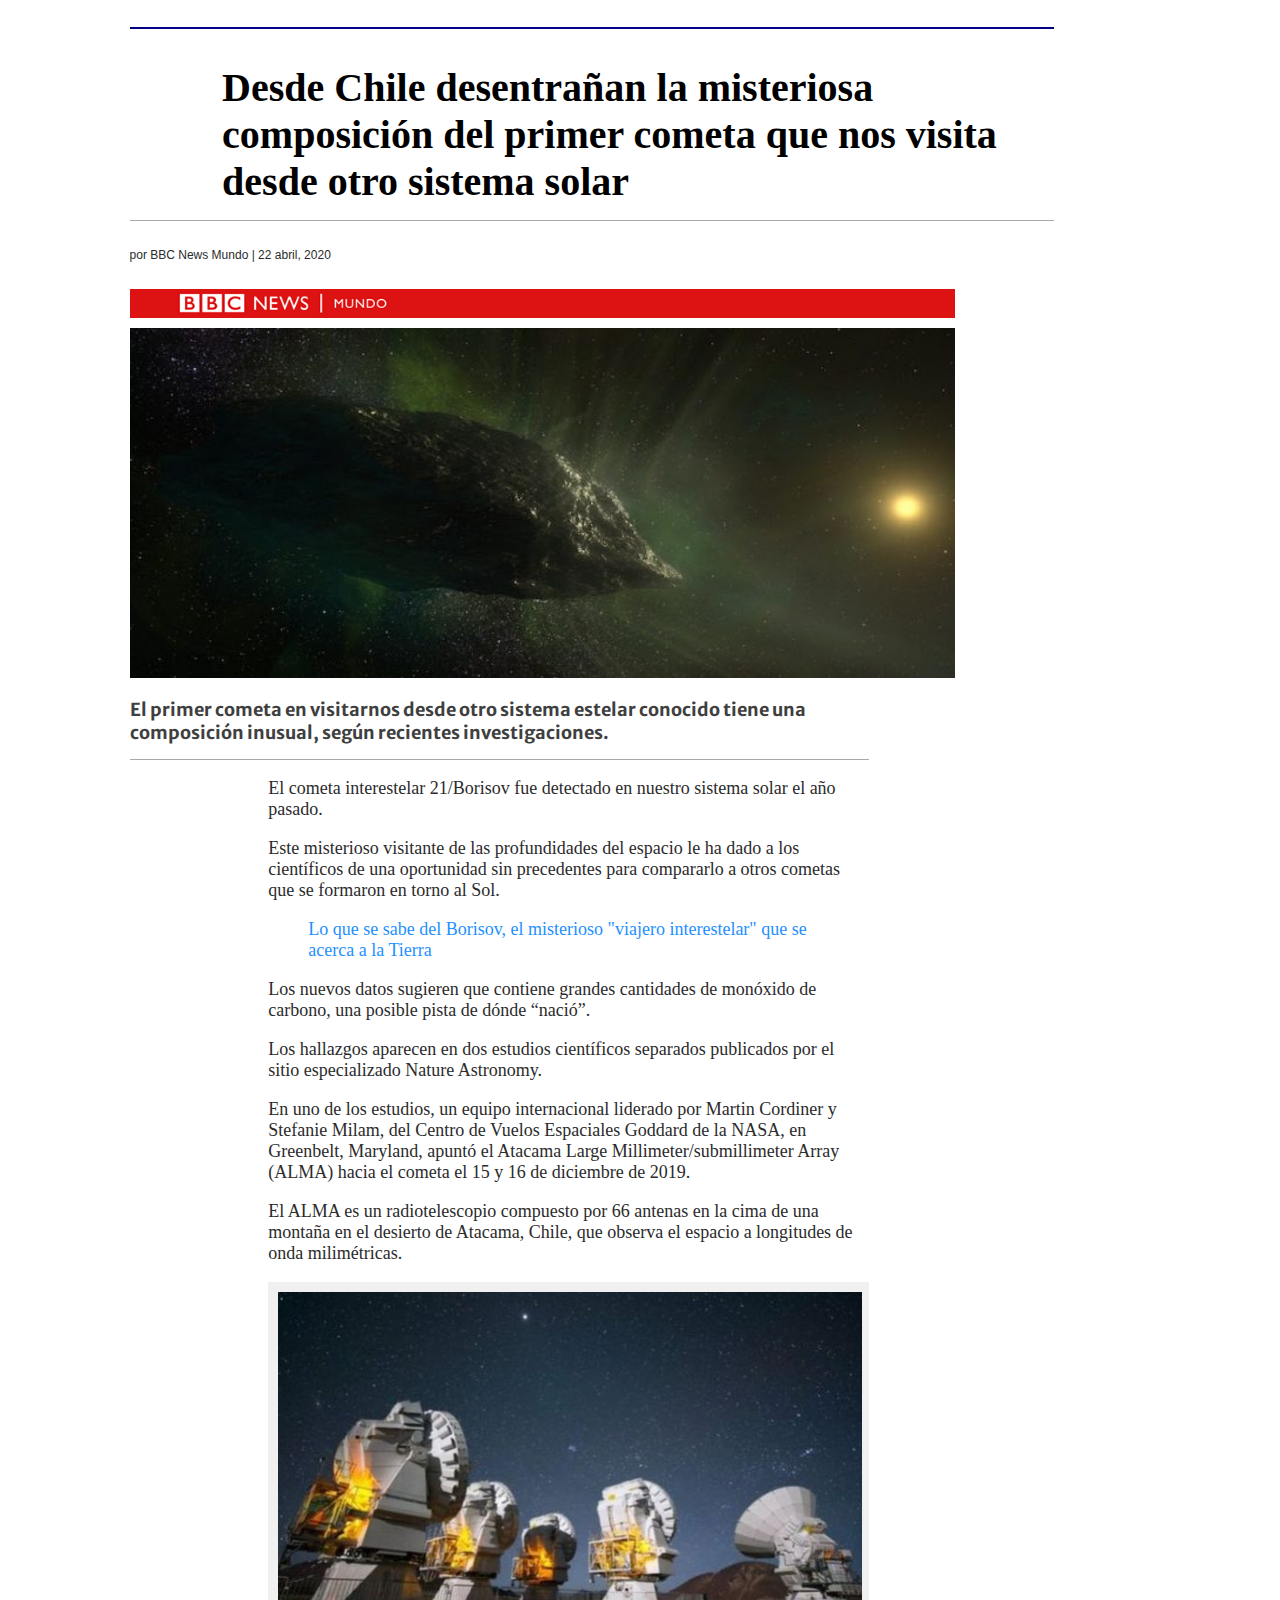
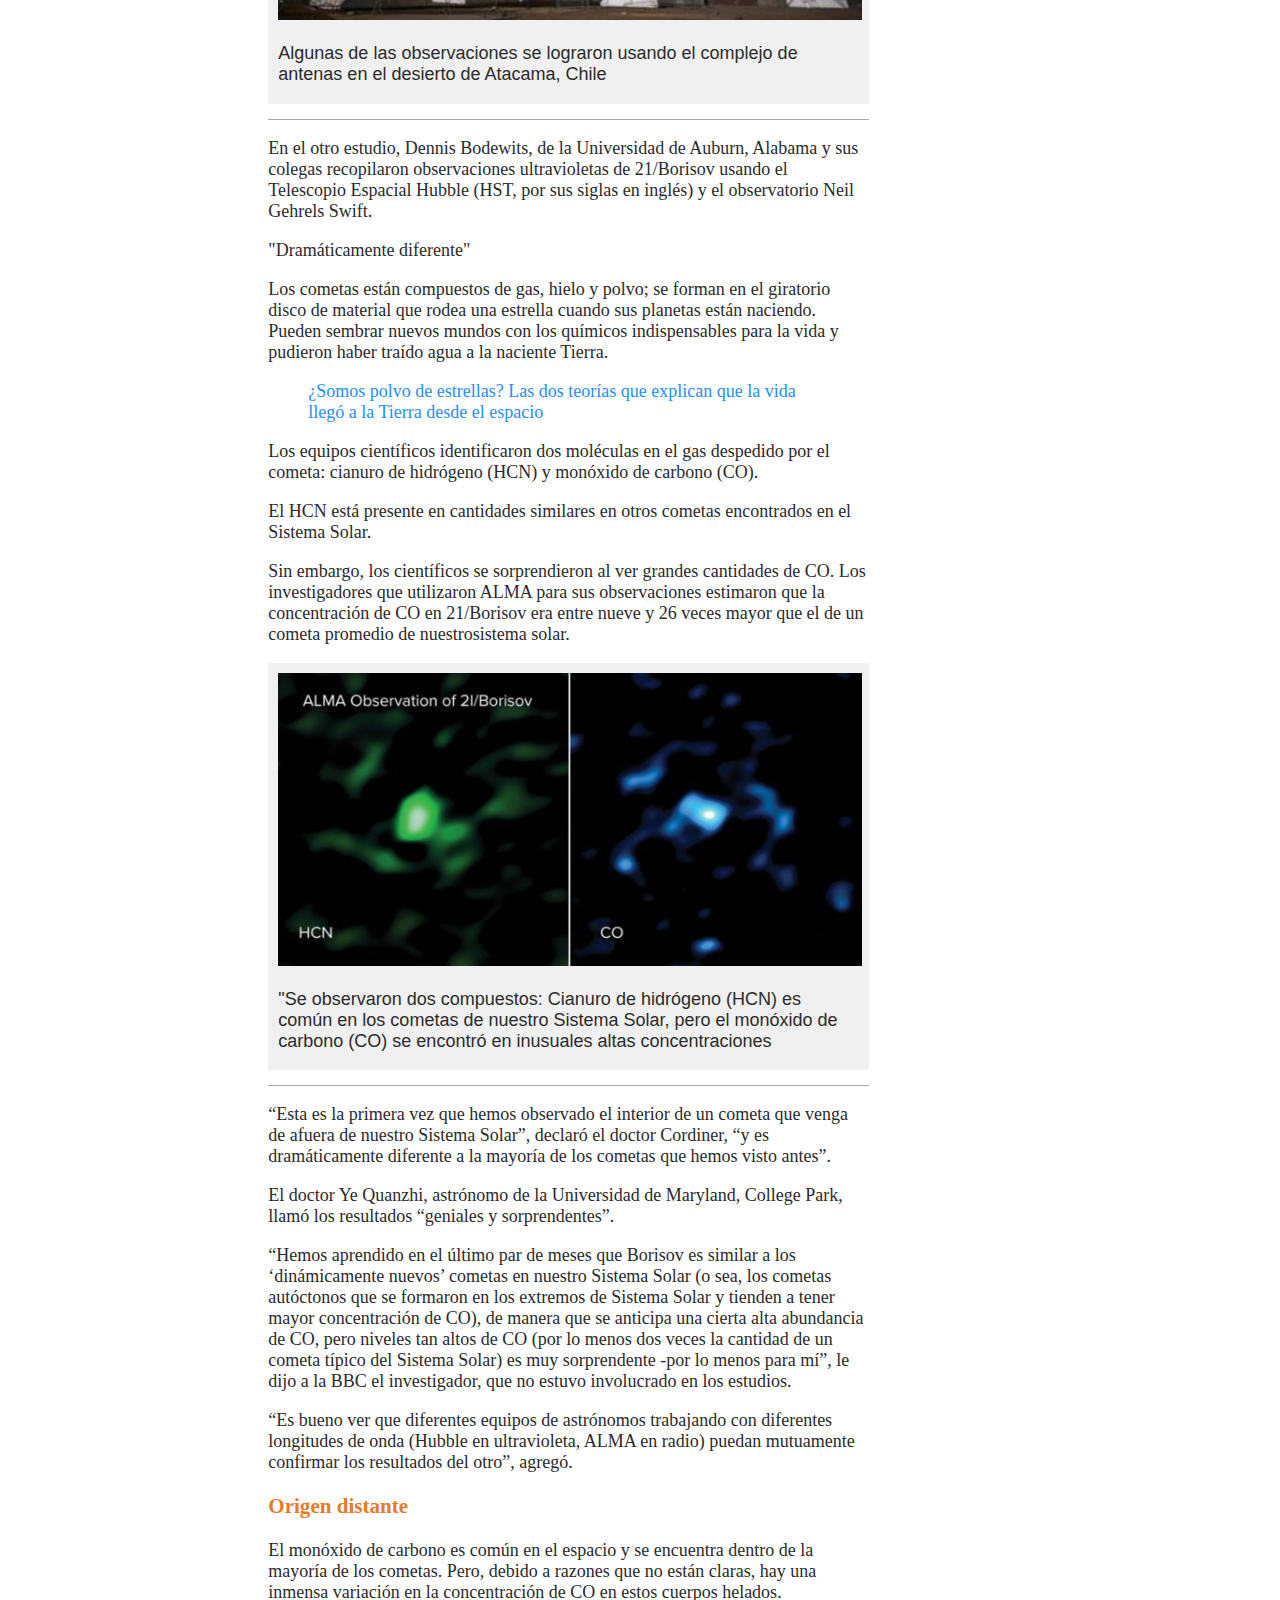
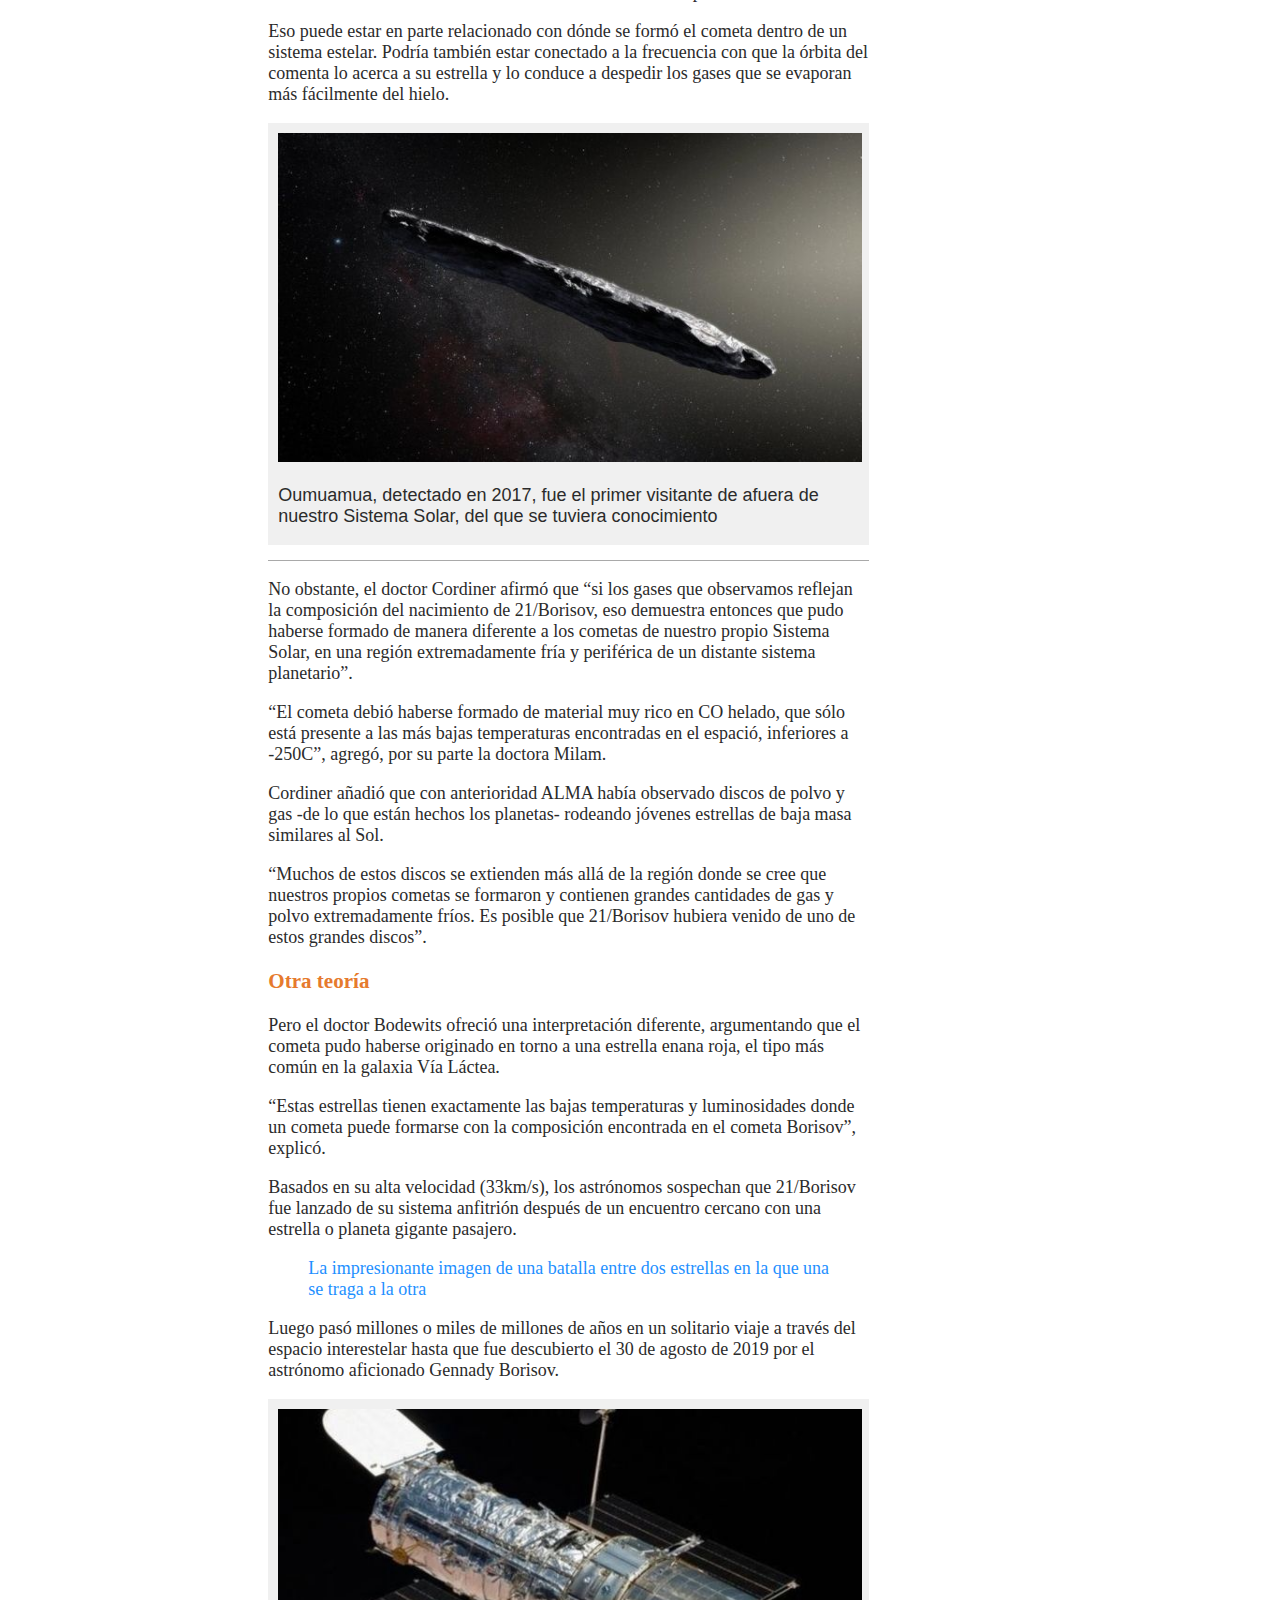
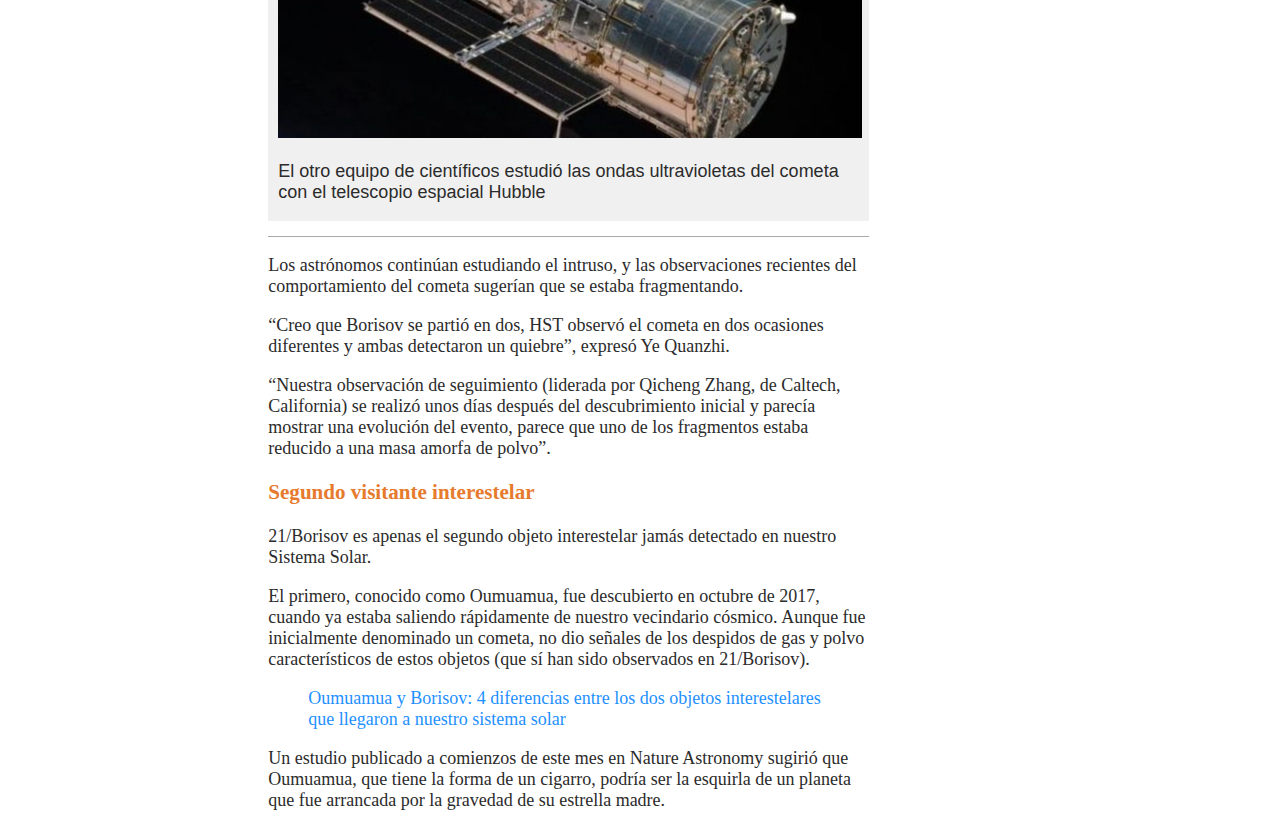
==== noticia/index.html @ 8f8dec6b "Initial commit" ====
<!DOCTYPE html>
<html lang="en">

<head>
    <title>
        Desde Chile desentrañan la misteriosa composición del primer cometa que nos visita desde otro sistema solar
    </title>
    <link rel="stylesheet" href="assets\css\estilo.css">
</head>

<body>

    <h1>
        Desde Chile desentrañan la misteriosa composición del primer cometa que nos visita desde otro sistema solar
    </h1>

    <header>
        <p id="fecha">por BBC News Mundo | 22 abril, 2020</p>
        <img src="assets\img\barra.roja.png" width="825" class="espacioBarra">
        <img src="assets\img\img1.jpg" alt="Cometa en el espacio" height="350" width="825">
        <h2>El primer cometa en visitarnos desde otro sistema estelar conocido tiene una composición inusual, según
            recientes investigaciones.</h2>
    </header>

    <nav>

    </nav>

    <main>
        <div>
            <p>El cometa interestelar 21/Borisov fue detectado en nuestro sistema solar el año pasado.</p>
            <p>Este misterioso visitante de las profundidades del espacio le ha dado a los científicos de una
                oportunidad
                sin
                precedentes para compararlo a otros cometas que se formaron en torno al Sol.</p>
            <blockquote>
                Lo que se sabe del Borisov, el misterioso "viajero interestelar" que se acerca a la Tierra
            </blockquote>

            <p>Los nuevos datos sugieren que contiene grandes cantidades de monóxido de carbono, una posible pista
                de
                dónde
                “nació”.</p>
            <p>Los hallazgos aparecen en dos estudios científicos separados publicados por el sitio especializado
                Nature
                Astronomy.</p>
            <p>En uno de los estudios, un equipo internacional liderado por Martin Cordiner y Stefanie Milam, del
                Centro
                de
                Vuelos Espaciales Goddard de la NASA, en Greenbelt, Maryland, apuntó el Atacama Large
                Millimeter/submillimeter
                Array (ALMA) hacia el cometa el 15 y 16 de diciembre de 2019.</p>
            <p>El ALMA es un radiotelescopio compuesto por 66 antenas en la cima de una montaña en el desierto de
                Atacama,
                Chile, que observa el espacio a longitudes de onda milimétricas.</p>
        </div>

        <div class="imagenes">
            <img src="assets\img\img2.jpg" class="tamañoImagenes">
            <p> Algunas de las observaciones se lograron usando el complejo de antenas en el desierto de Atacama,
                Chile
            </p>
        </div>

        <div class="rayita">
            <p>En el otro estudio, Dennis Bodewits, de la Universidad de Auburn, Alabama y sus colegas recopilaron
                observaciones ultravioletas de 21/Borisov usando el Telescopio Espacial Hubble (HST, por sus siglas
                en
                inglés) y el observatorio Neil Gehrels Swift.</p>
            <p>"Dramáticamente diferente"</p>
            <p>Los cometas están compuestos de gas, hielo y polvo; se forman en el giratorio disco de material que
                rodea
                una
                estrella cuando sus planetas están naciendo. Pueden sembrar nuevos mundos con los químicos
                indispensables
                para la vida y pudieron haber traído agua a la naciente Tierra.</p>
            <blockquote>¿Somos polvo de estrellas? Las dos teorías que explican que la vida llegó a la Tierra desde
                el
                espacio</blockquote>
            <p>Los equipos científicos identificaron dos moléculas en el gas despedido por el cometa: cianuro de
                hidrógeno
                (HCN) y monóxido de carbono (CO).</p>
            <p>El HCN está presente en cantidades similares en otros cometas encontrados en el Sistema Solar.</p>
            <p>Sin embargo, los científicos se sorprendieron al ver grandes cantidades de CO. Los investigadores que
                utilizaron ALMA para sus observaciones estimaron que la concentración de CO en 21/Borisov era entre
                nueve y
                26 veces mayor que el de un cometa promedio de nuestrosistema solar.</p>
        </div>
        <div class="imagenes">
            <img src="assets\img\img3.jpg" class="tamañoImagenes">
            <p>"Se observaron dos compuestos: Cianuro de hidrógeno (HCN) es común en los cometas de nuestro Sistema
                Solar,
                pero el monóxido de carbono (CO) se encontró en inusuales altas concentraciones</p>
        </div>

        <div class="rayita">
            <p>“Esta es la primera vez que hemos observado el interior de un cometa que venga de afuera de nuestro
                Sistema
                Solar”, declaró el doctor Cordiner, “y es dramáticamente diferente a la mayoría de los cometas que
                hemos
                visto antes”.</p>
            <p>El doctor Ye Quanzhi, astrónomo de la Universidad de Maryland, College Park, llamó los resultados
                “geniales y
                sorprendentes”.</p>
            <p>“Hemos aprendido en el último par de meses que Borisov es similar a los ‘dinámicamente nuevos’
                cometas en
                nuestro Sistema Solar (o sea, los cometas autóctonos que se formaron en los extremos de Sistema
                Solar y
                tienden a tener mayor concentración de CO), de manera que se anticipa una cierta alta abundancia de
                CO,
                pero
                niveles tan altos de CO (por lo menos dos veces la cantidad de un cometa típico del Sistema Solar)
                es
                muy
                sorprendente -por lo menos para mí”, le dijo a la BBC el investigador, que no estuvo involucrado en
                los
                estudios.</p>
            <p>“Es bueno ver que diferentes equipos de astrónomos trabajando con diferentes longitudes de onda
                (Hubble
                en
                ultravioleta, ALMA en radio) puedan mutuamente confirmar los resultados del otro”, agregó.</p>
        </div>

        <h3>Origen distante</h3>

        <div>
            <p>El monóxido de carbono es común en el espacio y se encuentra dentro de la mayoría de los cometas.
                Pero,
                debido a razones que no están claras, hay una inmensa variación en la concentración de CO en estos
                cuerpos
                helados.</p>
            <p>Eso puede estar en parte relacionado con dónde se formó el cometa dentro de un sistema estelar.
                Podría
                también estar conectado a la frecuencia con que la órbita del comenta lo acerca a su estrella y lo
                conduce a
                despedir los gases que se evaporan más fácilmente del hielo.</p>
        </div>

        <div class="imagenes">
            <img src="assets\img\img4.jpg" class="tamañoImagenes">
            <p>Oumuamua, detectado en 2017, fue el primer visitante de afuera de nuestro Sistema Solar, del que se
                tuviera
                conocimiento</p>
        </div>

        <div class="rayita">
            <p>No obstante, el doctor Cordiner afirmó que “si los gases que observamos reflejan la composición del
                nacimiento de 21/Borisov, eso demuestra entonces que pudo haberse formado de manera diferente a los
                cometas
                de nuestro propio Sistema Solar, en una región extremadamente fría y periférica de un distante
                sistema
                planetario”.</p>
            <p>“El cometa debió haberse formado de material muy rico en CO helado, que sólo está presente a las más
                bajas
                temperaturas encontradas en el espació, inferiores a -250C”, agregó, por su parte la doctora Milam.
            </p>
            <p>Cordiner añadió que con anterioridad ALMA había observado discos de polvo y gas -de lo que están
                hechos
                los
                planetas- rodeando jóvenes estrellas de baja masa similares al Sol.</p>
            <p>“Muchos de estos discos se extienden más allá de la región donde se cree que nuestros propios cometas
                se
                formaron y contienen grandes cantidades de gas y polvo extremadamente fríos. Es posible que
                21/Borisov
                hubiera venido de uno de estos grandes discos”.</p>
        </div>

        <h3>Otra teoría</h3>

        <div>
            <p>Pero el doctor Bodewits ofreció una interpretación diferente, argumentando que el cometa pudo haberse
                originado en torno a una estrella enana roja, el tipo más común en la galaxia Vía Láctea.</p>
            <p>“Estas estrellas tienen exactamente las bajas temperaturas y luminosidades donde un cometa puede
                formarse
                con
                la composición encontrada en el cometa Borisov”, explicó.</p>
            <p>Basados en su alta velocidad (33km/s), los astrónomos sospechan que 21/Borisov fue lanzado de su
                sistema
                anfitrión después de un encuentro cercano con una estrella o planeta gigante pasajero.</p>
            <blockquote>La impresionante imagen de una batalla entre dos estrellas en la que una se traga a la otra
            </blockquote>
            <p>Luego pasó millones o miles de millones de años en un solitario viaje a través del espacio
                interestelar
                hasta
                que fue descubierto el 30 de agosto de 2019 por el astrónomo aficionado Gennady Borisov.</p>
        </div>

        <div class="imagenes">
            <img src="assets\img\img5.jpg" class="tamañoImagenes">
            <p>El otro equipo de científicos estudió las ondas ultravioletas del cometa con el telescopio espacial
                Hubble
            </p>
        </div>

        <div class="rayita">
            <p>Los astrónomos continúan estudiando el intruso, y las observaciones recientes del comportamiento del
                cometa
                sugerían que se estaba fragmentando.</p>
            <p>“Creo que Borisov se partió en dos, HST observó el cometa en dos ocasiones diferentes y ambas
                detectaron
                un
                quiebre”, expresó Ye Quanzhi.</p>
            <p>“Nuestra observación de seguimiento (liderada por Qicheng Zhang, de Caltech, California) se realizó
                unos
                días
                después del descubrimiento inicial y parecía mostrar una evolución del evento, parece que uno de los
                fragmentos estaba reducido a una masa amorfa de polvo”.</p>
        </div>

        <h3>Segundo visitante interestelar</h3>

        <div>
            <p>21/Borisov es apenas el segundo objeto interestelar jamás detectado en nuestro Sistema Solar.</p>
            <p>El primero, conocido como Oumuamua, fue descubierto en octubre de 2017, cuando ya estaba saliendo
                rápidamente
                de nuestro vecindario cósmico. Aunque fue inicialmente denominado un cometa, no dio señales de los
                despidos
                de gas y polvo característicos de estos objetos (que sí han sido observados en 21/Borisov).</p>
            <blockquote>Oumuamua y Borisov: 4 diferencias entre los dos objetos interestelares que llegaron a
                nuestro
                sistema solar</blockquote>
            <p>Un estudio publicado a comienzos de este mes en Nature Astronomy sugirió que Oumuamua, que tiene la
                forma
                de
                un cigarro, podría ser la esquirla de un planeta que fue arrancada por la gravedad de su estrella
                madre.
            </p>
        </div>

    </main>


</body>

</html>
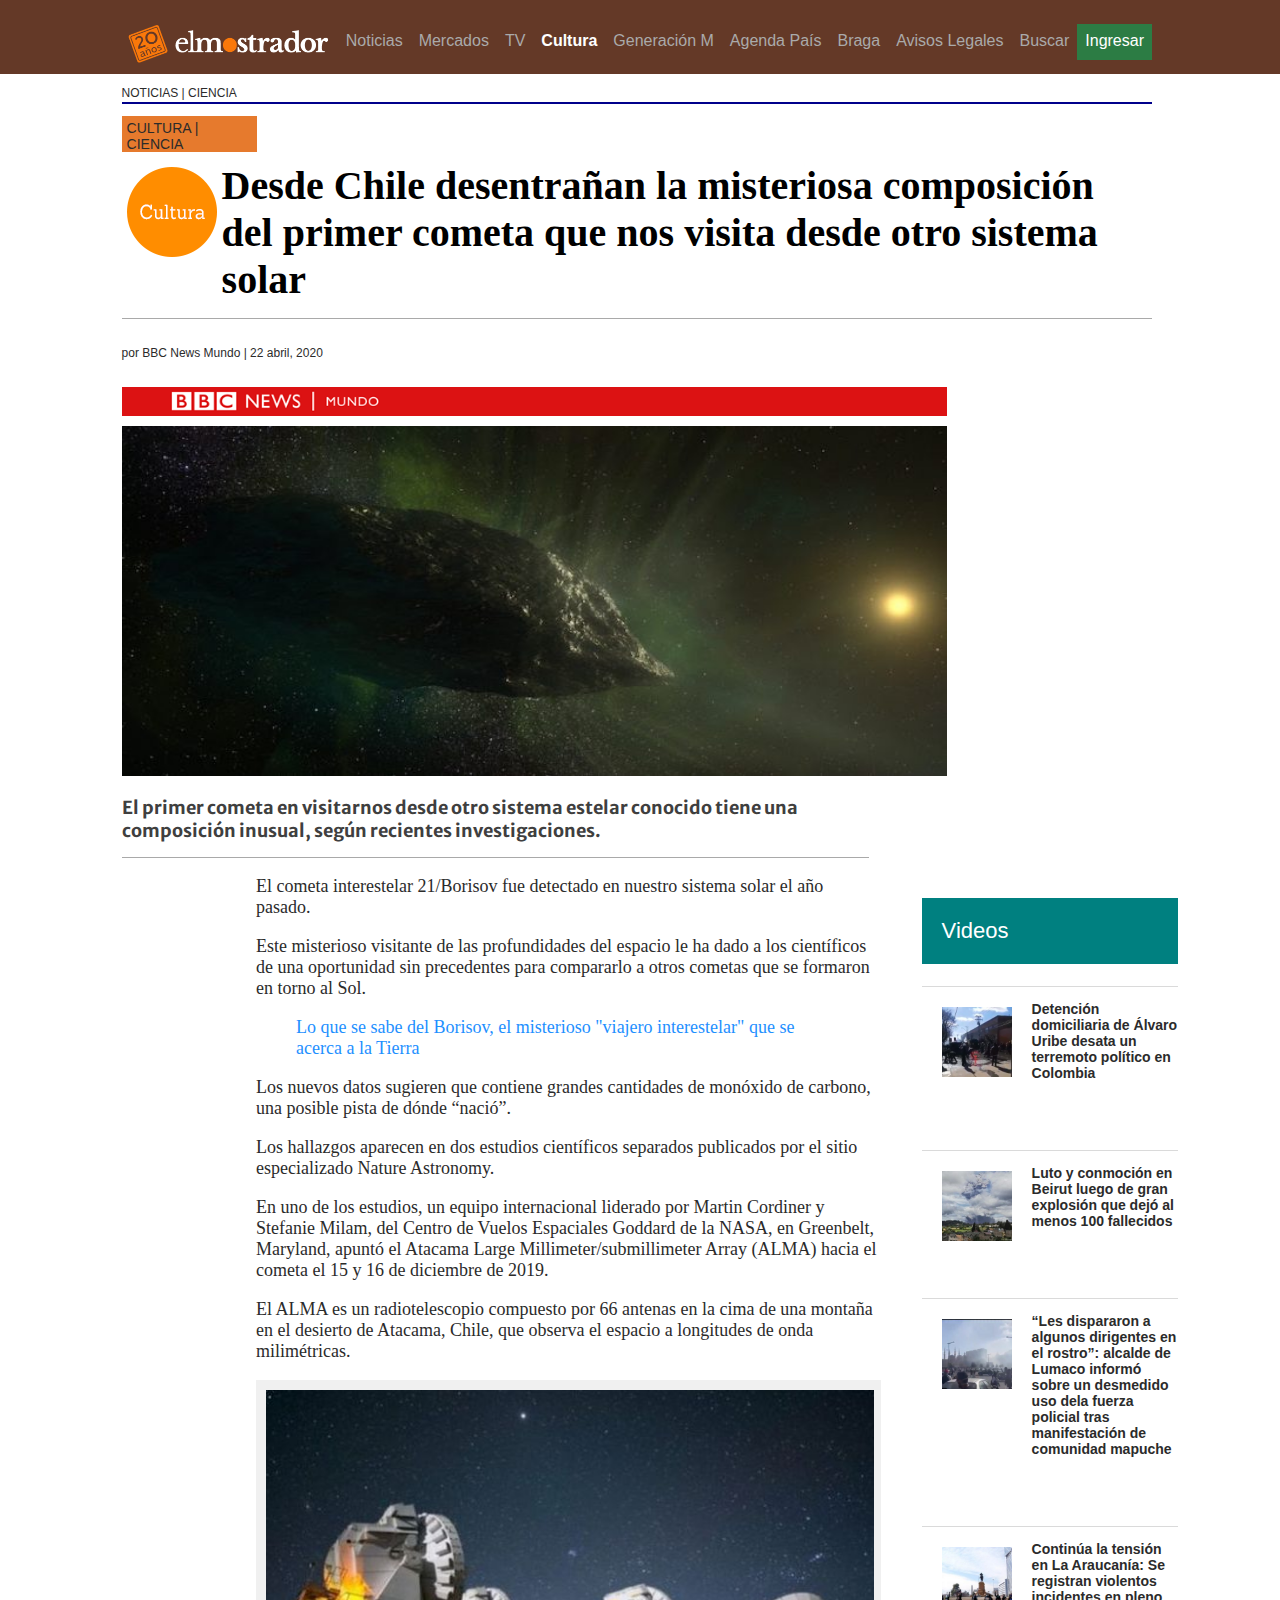
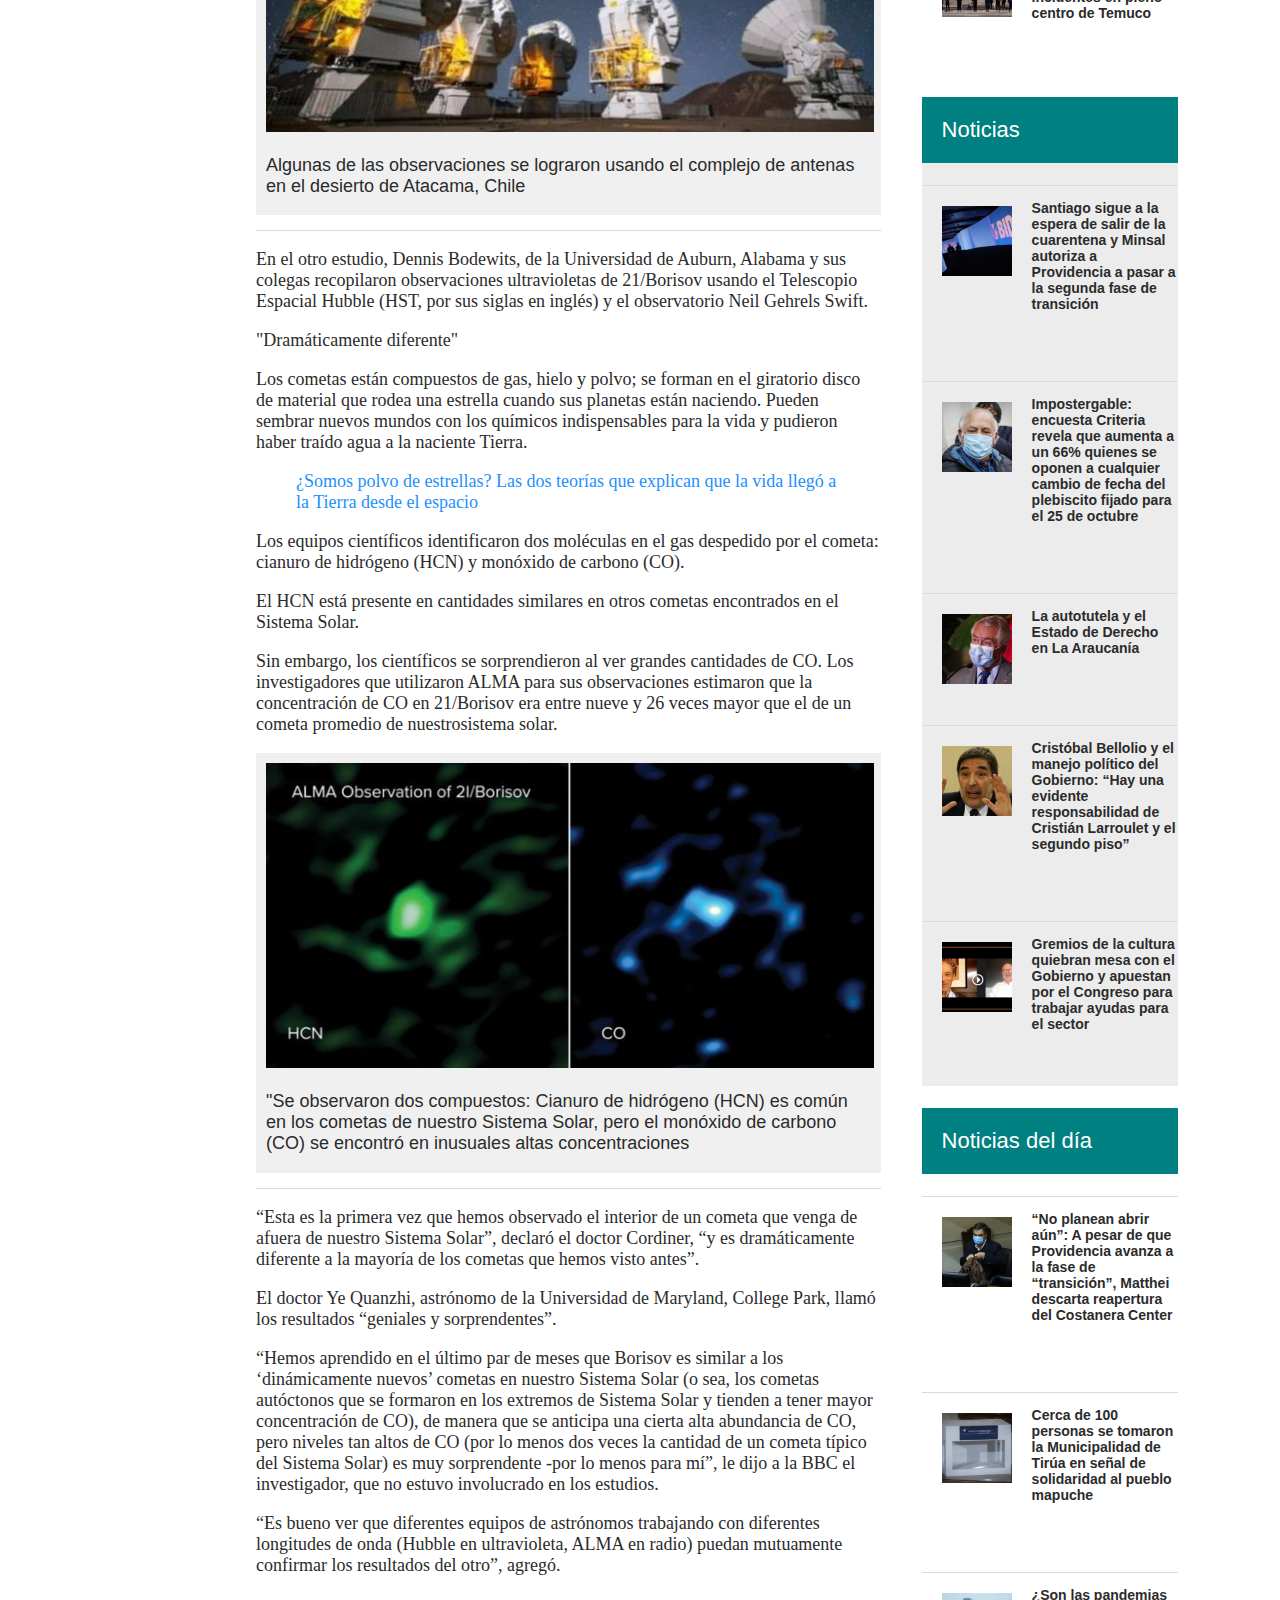
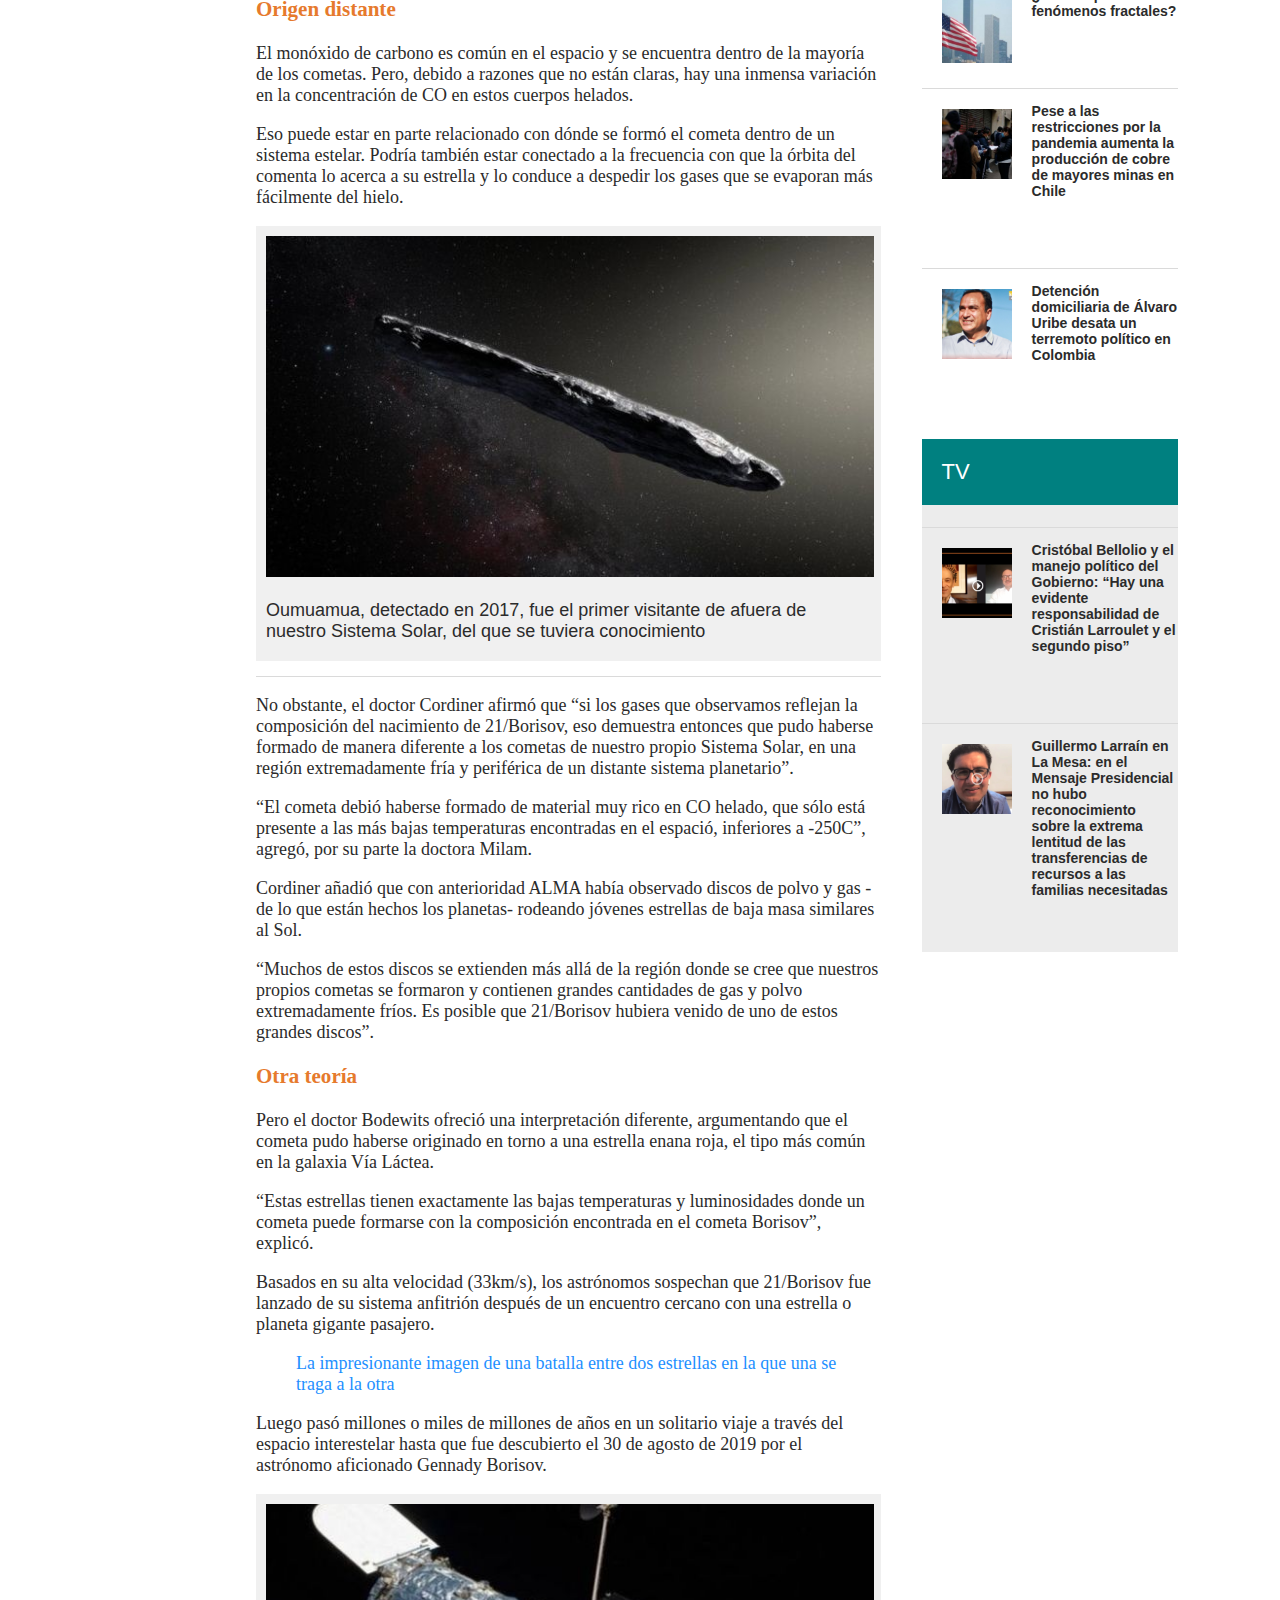
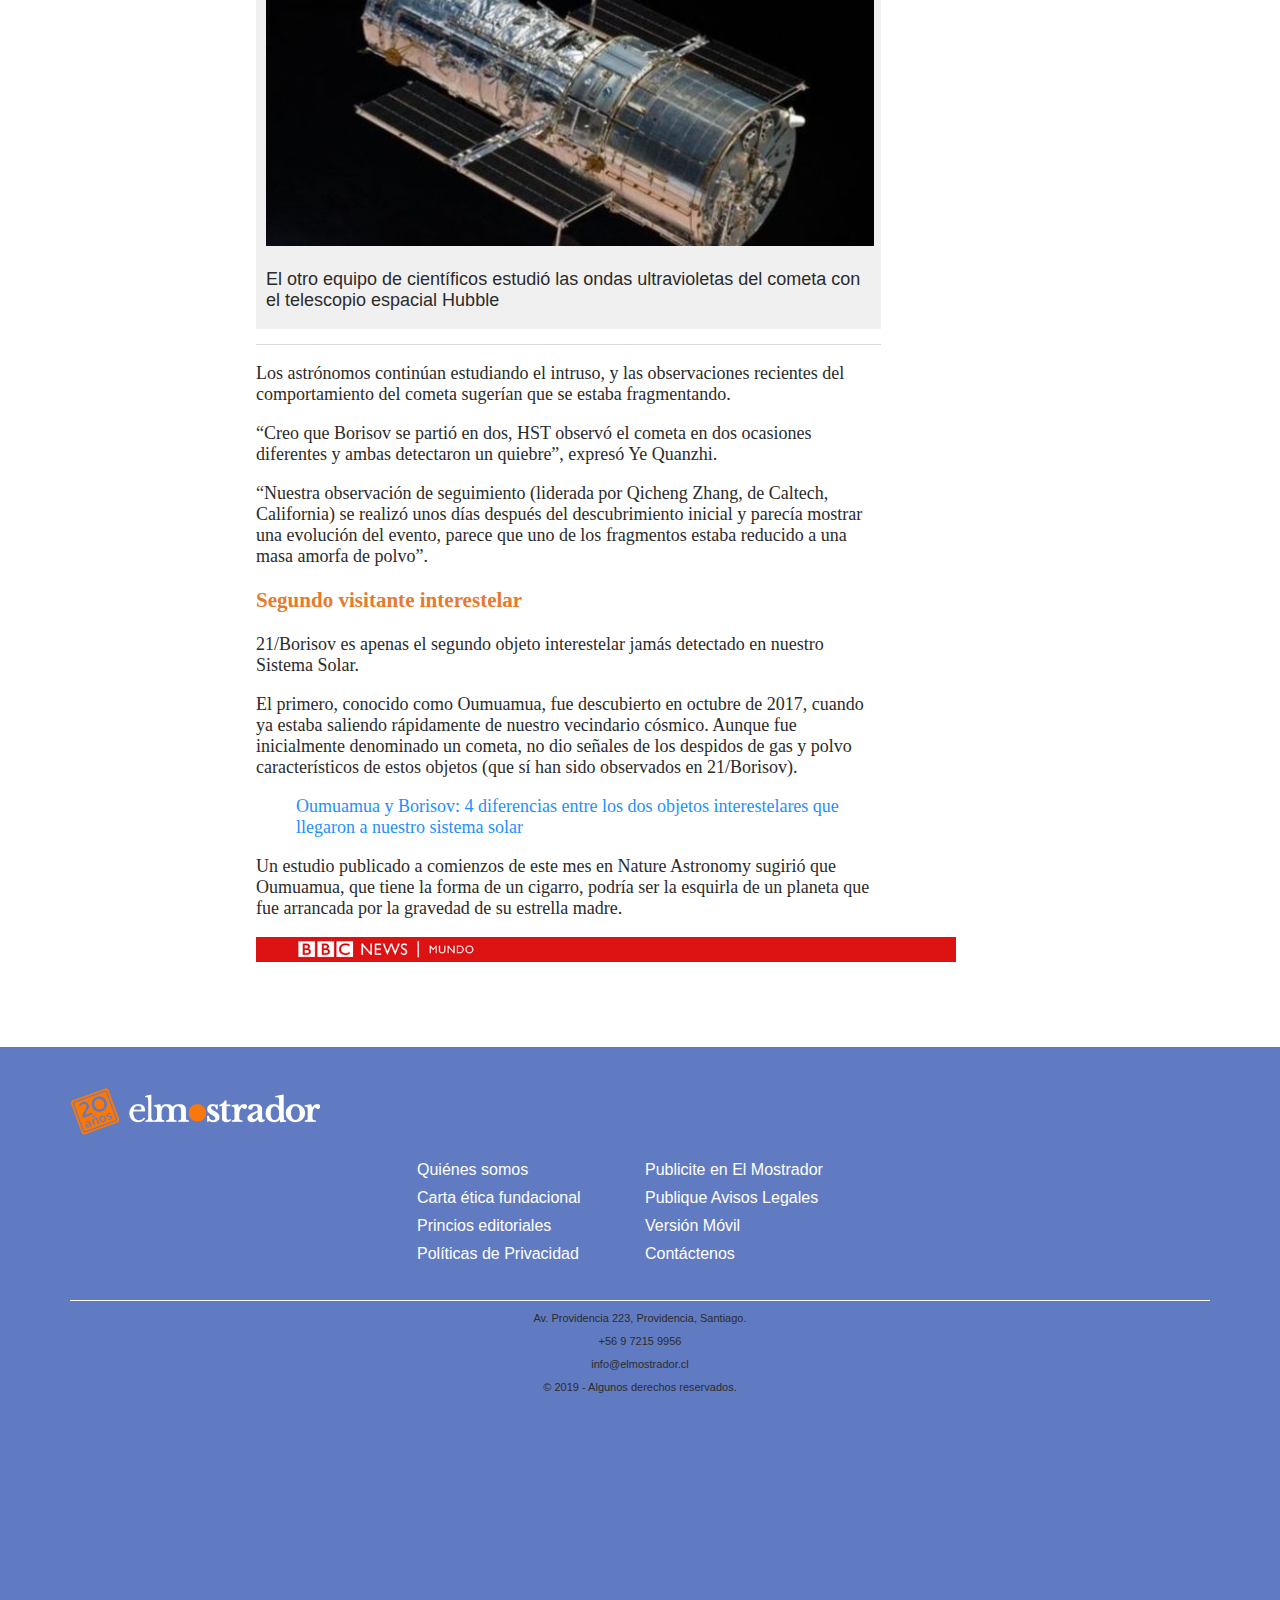
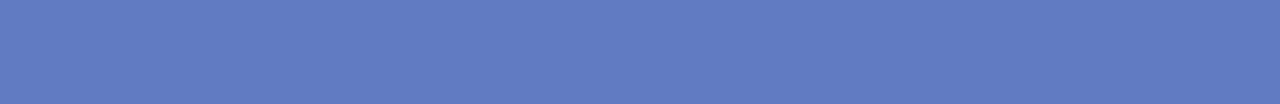
==== commit d687e68e: "Entrega...creo...espero" ====
--- a/noticia/index.html
+++ b/noticia/index.html
@@ -10,11 +10,44 @@
 
 <body>
 
-    <h1>
-        Desde Chile desentrañan la misteriosa composición del primer cometa que nos visita desde otro sistema solar
-    </h1>
+
+    <nav>
+        <div class="navSupeior">
+            <ul id="ulNav">
+
+                <li>
+                    <img src="assets\img\elmostrador-logo.png" id="imgElMostradorNav">
+                </li>
+
+                <li class="elementosNav" id="ingresarNav">Ingresar</li>
+                <li class="elementosNav" id="buscarNav">Buscar</li>
+                <li class="elementosNav">Avisos Legales</li>
+                <li class="elementosNav">Braga</li>
+                <li class="elementosNav">Agenda País</li>
+                <li class="elementosNav">Generación M</li>
+                <li class="elementosNav" id="culturaNav"><b>Cultura</b></li>
+                <li class="elementosNav">TV</li>
+                <li class="elementosNav">Mercados</li>
+                <li class="elementosNav">Noticias</li>
+
+            </ul>
+        </div>
+    </nav>
+
+
 
     <header>
+        <p id="noticias">NOTICIAS | CIENCIA</p>
+        <p id="culturaCiencia">CULTURA | CIENCIA</p>
+
+        <div>
+            <img src="assets\img\cultura.png" id="imgCultura">
+            <h1>
+                Desde Chile desentrañan la misteriosa composición del primer cometa que nos visita desde otro sistema
+                solar
+            </h1>
+        </div>
+
         <p id="fecha">por BBC News Mundo | 22 abril, 2020</p>
         <img src="assets\img\barra.roja.png" width="825" class="espacioBarra">
         <img src="assets\img\img1.jpg" alt="Cometa en el espacio" height="350" width="825">
@@ -22,213 +55,354 @@
             recientes investigaciones.</h2>
     </header>
 
-    <nav>
-
-    </nav>
+
 
     <main>
-        <div>
-            <p>El cometa interestelar 21/Borisov fue detectado en nuestro sistema solar el año pasado.</p>
-            <p>Este misterioso visitante de las profundidades del espacio le ha dado a los científicos de una
-                oportunidad
-                sin
-                precedentes para compararlo a otros cometas que se formaron en torno al Sol.</p>
-            <blockquote>
-                Lo que se sabe del Borisov, el misterioso "viajero interestelar" que se acerca a la Tierra
-            </blockquote>
-
-            <p>Los nuevos datos sugieren que contiene grandes cantidades de monóxido de carbono, una posible pista
-                de
-                dónde
-                “nació”.</p>
-            <p>Los hallazgos aparecen en dos estudios científicos separados publicados por el sitio especializado
-                Nature
-                Astronomy.</p>
-            <p>En uno de los estudios, un equipo internacional liderado por Martin Cordiner y Stefanie Milam, del
-                Centro
-                de
-                Vuelos Espaciales Goddard de la NASA, en Greenbelt, Maryland, apuntó el Atacama Large
-                Millimeter/submillimeter
-                Array (ALMA) hacia el cometa el 15 y 16 de diciembre de 2019.</p>
-            <p>El ALMA es un radiotelescopio compuesto por 66 antenas en la cima de una montaña en el desierto de
-                Atacama,
-                Chile, que observa el espacio a longitudes de onda milimétricas.</p>
+        <aside>
+            <div>
+                <p class="titulosaside">Videos</p>
+
+                <div class="espaciosaside">
+                    <img src="assets/img/vid1.jpg" class="imgaside">
+                    <p class="textosaside">Detención domiciliaria de Álvaro Uribe desata un terremoto político en Colombia</p>
+                </div>
+                
+                <div class="espaciosaside">
+                    <img src="assets/img/vid2.jpg" class="imgaside">
+                    <p class="textosaside">Luto y conmoción en Beirut luego de gran explosión que dejó al menos 100 fallecidos</p>
+                </div>
+                
+                <div class="espaciosaside">
+                    <img src="assets/img/vid3.jpg" class="imgaside">
+                    <p class="textosaside">“Les dispararon a algunos dirigentes en el rostro”: alcalde de Lumaco informó sobre un desmedido uso
+                    dela fuerza policial tras manifestación de comunidad mapuche</p>
+                </div>
+                
+                <div class="espaciosaside">
+                    <img src="assets/img/vid4.jpg" class="imgaside">
+                    <p class="textosaside">Continúa la tensión en La Araucanía: Se registran violentos incidentes en pleno centro de Temuco</p>
+                </div>
+                
+            </div>
+
+            <div class="fondosaside">
+                <p class="titulosaside">Noticias</p>
+
+                <div class="espaciosaside">
+                    <img src="assets/img/n1.jpg" class="imgaside">
+                    <p class="textosaside">Santiago sigue a la espera de salir de la cuarentena y Minsal autoriza a Providencia a pasar a la
+                    segunda fase de transición</p>
+                </div>
+                
+                <div class="espaciosaside">
+                    <img src="assets/img/n2.jpg" class="imgaside">
+                    <p class="textosaside">Impostergable: encuesta Criteria revela que aumenta a un 66% quienes se oponen a cualquier cambio de
+                    fecha del plebiscito fijado para el 25 de octubre</p>
+                </div>
+                
+                <div class="espaciosaside">
+                    <img src="assets/img/n3.jpg" class="imgaside">
+                    <p class="textosaside">La autotutela y el Estado de Derecho en La Araucanía</p>
+                </div>
+                
+                <div class="espaciosaside">
+                    <img src="assets/img/n4.jpg" class="imgaside">
+                    <p class="textosaside">Cristóbal Bellolio y el manejo político del Gobierno: “Hay una evidente responsabilidad de Cristián
+                    Larroulet y el segundo piso”</p>
+                </div>
+                
+                <div class="espaciosaside">
+                    <img src="assets/img/n5.png" class="imgaside">
+                    <p class="textosaside">Gremios de la cultura quiebran mesa con el Gobierno y apuestan por el Congreso para trabajar ayudas
+                    para el sector</p>
+                </div>
+                
+            </div>
+
+            <div>
+                <p class="titulosaside">Noticias del día</p>
+
+                <div class="espaciosaside">
+                    <img src="assets/img/nd1.jpg" class="imgaside">
+                    <p class="textosaside">“No planean abrir aún”: A pesar de que Providencia avanza a la fase de “transición”, Matthei descarta
+                    reapertura del Costanera Center</p>
+                </div>
+                
+                <div class="espaciosaside">
+                    <img src="assets/img/nd2.jpg" class="imgaside">
+                    <p class="textosaside">Cerca de 100 personas se tomaron la Municipalidad de Tirúa en señal de solidaridad al pueblo mapuche
+                </p>
+                </div>
+                
+                <div class="espaciosaside">
+                    <img src="assets/img/nd3.jpg" class="imgaside">
+                    <p class="textosaside">¿Son las pandemias fenómenos fractales?</p>
+                </div>
+                
+                <div class="espaciosaside">
+                    <img src="assets/img/nd4.jpg" class="imgaside">
+                    <p class="textosaside">Pese a las restricciones por la pandemia aumenta la producción de cobre de mayores minas en Chile</p>
+                </div>
+                
+                <div class="espaciosaside">
+                    <img src="assets/img/nd5.png" class="imgaside">
+                    <p class="textosaside">Detención domiciliaria de Álvaro Uribe desata un terremoto político en Colombia</p>
+                </div>
+                
+            </div>
+
+            <div class="fondosaside">
+                <p class="titulosaside">TV</p>
+
+                <div class="espaciosaside">
+                    <img src="assets/img/tv1.png" class="imgaside">
+                    <p class="textosaside">Cristóbal Bellolio y el manejo político del Gobierno: “Hay una evidente responsabilidad de Cristián
+                    Larroulet y el segundo piso”</p>
+                </div>
+                
+                <div class="espaciosaside">
+                    <img src="assets/img/tv2.png" class="imgaside">
+                    <p class="textosaside">Guillermo Larraín en La Mesa: en el Mensaje Presidencial no hubo reconocimiento sobre la extrema
+                    lentitud de las transferencias de recursos a las familias necesitadas</p>
+                </div>
+                
+            </div>
+
+        </aside>
+
+        <article>
+            <div>
+                <p>El cometa interestelar 21/Borisov fue detectado en nuestro sistema solar el año pasado.</p>
+                <p>Este misterioso visitante de las profundidades del espacio le ha dado a los científicos de una
+                    oportunidad
+                    sin
+                    precedentes para compararlo a otros cometas que se formaron en torno al Sol.</p>
+                <blockquote>
+                    Lo que se sabe del Borisov, el misterioso "viajero interestelar" que se acerca a la Tierra
+                </blockquote>
+
+                <p>Los nuevos datos sugieren que contiene grandes cantidades de monóxido de carbono, una posible pista
+                    de
+                    dónde
+                    “nació”.</p>
+                <p>Los hallazgos aparecen en dos estudios científicos separados publicados por el sitio especializado
+                    Nature
+                    Astronomy.</p>
+                <p>En uno de los estudios, un equipo internacional liderado por Martin Cordiner y Stefanie Milam, del
+                    Centro
+                    de
+                    Vuelos Espaciales Goddard de la NASA, en Greenbelt, Maryland, apuntó el Atacama Large
+                    Millimeter/submillimeter
+                    Array (ALMA) hacia el cometa el 15 y 16 de diciembre de 2019.</p>
+                <p>El ALMA es un radiotelescopio compuesto por 66 antenas en la cima de una montaña en el desierto de
+                    Atacama,
+                    Chile, que observa el espacio a longitudes de onda milimétricas.</p>
+            </div>
+
+            <div class="imagenes">
+                <img src="assets\img\img2.jpg" class="tamañoImagenes">
+                <p> Algunas de las observaciones se lograron usando el complejo de antenas en el desierto de Atacama,
+                    Chile
+                </p>
+            </div>
+
+            <div class="rayita">
+                <p>En el otro estudio, Dennis Bodewits, de la Universidad de Auburn, Alabama y sus colegas recopilaron
+                    observaciones ultravioletas de 21/Borisov usando el Telescopio Espacial Hubble (HST, por sus siglas
+                    en
+                    inglés) y el observatorio Neil Gehrels Swift.</p>
+                <p>"Dramáticamente diferente"</p>
+                <p>Los cometas están compuestos de gas, hielo y polvo; se forman en el giratorio disco de material que
+                    rodea
+                    una
+                    estrella cuando sus planetas están naciendo. Pueden sembrar nuevos mundos con los químicos
+                    indispensables
+                    para la vida y pudieron haber traído agua a la naciente Tierra.</p>
+                <blockquote>¿Somos polvo de estrellas? Las dos teorías que explican que la vida llegó a la Tierra desde
+                    el
+                    espacio</blockquote>
+                <p>Los equipos científicos identificaron dos moléculas en el gas despedido por el cometa: cianuro de
+                    hidrógeno
+                    (HCN) y monóxido de carbono (CO).</p>
+                <p>El HCN está presente en cantidades similares en otros cometas encontrados en el Sistema Solar.</p>
+                <p>Sin embargo, los científicos se sorprendieron al ver grandes cantidades de CO. Los investigadores que
+                    utilizaron ALMA para sus observaciones estimaron que la concentración de CO en 21/Borisov era entre
+                    nueve y
+                    26 veces mayor que el de un cometa promedio de nuestrosistema solar.</p>
+            </div>
+            <div class="imagenes">
+                <img src="assets\img\img3.jpg" class="tamañoImagenes">
+                <p>"Se observaron dos compuestos: Cianuro de hidrógeno (HCN) es común en los cometas de nuestro Sistema
+                    Solar,
+                    pero el monóxido de carbono (CO) se encontró en inusuales altas concentraciones</p>
+            </div>
+
+            <div class="rayita">
+                <p>“Esta es la primera vez que hemos observado el interior de un cometa que venga de afuera de nuestro
+                    Sistema
+                    Solar”, declaró el doctor Cordiner, “y es dramáticamente diferente a la mayoría de los cometas que
+                    hemos
+                    visto antes”.</p>
+                <p>El doctor Ye Quanzhi, astrónomo de la Universidad de Maryland, College Park, llamó los resultados
+                    “geniales y
+                    sorprendentes”.</p>
+                <p>“Hemos aprendido en el último par de meses que Borisov es similar a los ‘dinámicamente nuevos’
+                    cometas en
+                    nuestro Sistema Solar (o sea, los cometas autóctonos que se formaron en los extremos de Sistema
+                    Solar y
+                    tienden a tener mayor concentración de CO), de manera que se anticipa una cierta alta abundancia de
+                    CO,
+                    pero
+                    niveles tan altos de CO (por lo menos dos veces la cantidad de un cometa típico del Sistema Solar)
+                    es
+                    muy
+                    sorprendente -por lo menos para mí”, le dijo a la BBC el investigador, que no estuvo involucrado en
+                    los
+                    estudios.</p>
+                <p>“Es bueno ver que diferentes equipos de astrónomos trabajando con diferentes longitudes de onda
+                    (Hubble
+                    en
+                    ultravioleta, ALMA en radio) puedan mutuamente confirmar los resultados del otro”, agregó.</p>
+            </div>
+
+            <h3>Origen distante</h3>
+
+            <div>
+                <p>El monóxido de carbono es común en el espacio y se encuentra dentro de la mayoría de los cometas.
+                    Pero,
+                    debido a razones que no están claras, hay una inmensa variación en la concentración de CO en estos
+                    cuerpos
+                    helados.</p>
+                <p>Eso puede estar en parte relacionado con dónde se formó el cometa dentro de un sistema estelar.
+                    Podría
+                    también estar conectado a la frecuencia con que la órbita del comenta lo acerca a su estrella y lo
+                    conduce a
+                    despedir los gases que se evaporan más fácilmente del hielo.</p>
+            </div>
+
+            <div class="imagenes">
+                <img src="assets\img\img4.jpg" class="tamañoImagenes">
+                <p>Oumuamua, detectado en 2017, fue el primer visitante de afuera de nuestro Sistema Solar, del que se
+                    tuviera
+                    conocimiento</p>
+            </div>
+
+            <div class="rayita">
+                <p>No obstante, el doctor Cordiner afirmó que “si los gases que observamos reflejan la composición del
+                    nacimiento de 21/Borisov, eso demuestra entonces que pudo haberse formado de manera diferente a los
+                    cometas
+                    de nuestro propio Sistema Solar, en una región extremadamente fría y periférica de un distante
+                    sistema
+                    planetario”.</p>
+                <p>“El cometa debió haberse formado de material muy rico en CO helado, que sólo está presente a las más
+                    bajas
+                    temperaturas encontradas en el espació, inferiores a -250C”, agregó, por su parte la doctora Milam.
+                </p>
+                <p>Cordiner añadió que con anterioridad ALMA había observado discos de polvo y gas -de lo que están
+                    hechos
+                    los
+                    planetas- rodeando jóvenes estrellas de baja masa similares al Sol.</p>
+                <p>“Muchos de estos discos se extienden más allá de la región donde se cree que nuestros propios cometas
+                    se
+                    formaron y contienen grandes cantidades de gas y polvo extremadamente fríos. Es posible que
+                    21/Borisov
+                    hubiera venido de uno de estos grandes discos”.</p>
+            </div>
+
+            <h3>Otra teoría</h3>
+
+            <div>
+                <p>Pero el doctor Bodewits ofreció una interpretación diferente, argumentando que el cometa pudo haberse
+                    originado en torno a una estrella enana roja, el tipo más común en la galaxia Vía Láctea.</p>
+                <p>“Estas estrellas tienen exactamente las bajas temperaturas y luminosidades donde un cometa puede
+                    formarse
+                    con
+                    la composición encontrada en el cometa Borisov”, explicó.</p>
+                <p>Basados en su alta velocidad (33km/s), los astrónomos sospechan que 21/Borisov fue lanzado de su
+                    sistema
+                    anfitrión después de un encuentro cercano con una estrella o planeta gigante pasajero.</p>
+                <blockquote>La impresionante imagen de una batalla entre dos estrellas en la que una se traga a la otra
+                </blockquote>
+                <p>Luego pasó millones o miles de millones de años en un solitario viaje a través del espacio
+                    interestelar
+                    hasta
+                    que fue descubierto el 30 de agosto de 2019 por el astrónomo aficionado Gennady Borisov.</p>
+            </div>
+
+            <div class="imagenes">
+                <img src="assets\img\img5.jpg" class="tamañoImagenes">
+                <p>El otro equipo de científicos estudió las ondas ultravioletas del cometa con el telescopio espacial
+                    Hubble
+                </p>
+            </div>
+
+            <div class="rayita">
+                <p>Los astrónomos continúan estudiando el intruso, y las observaciones recientes del comportamiento del
+                    cometa
+                    sugerían que se estaba fragmentando.</p>
+                <p>“Creo que Borisov se partió en dos, HST observó el cometa en dos ocasiones diferentes y ambas
+                    detectaron
+                    un
+                    quiebre”, expresó Ye Quanzhi.</p>
+                <p>“Nuestra observación de seguimiento (liderada por Qicheng Zhang, de Caltech, California) se realizó
+                    unos
+                    días
+                    después del descubrimiento inicial y parecía mostrar una evolución del evento, parece que uno de los
+                    fragmentos estaba reducido a una masa amorfa de polvo”.</p>
+            </div>
+
+            <h3>Segundo visitante interestelar</h3>
+
+            <div>
+                <p>21/Borisov es apenas el segundo objeto interestelar jamás detectado en nuestro Sistema Solar.</p>
+                <p>El primero, conocido como Oumuamua, fue descubierto en octubre de 2017, cuando ya estaba saliendo
+                    rápidamente
+                    de nuestro vecindario cósmico. Aunque fue inicialmente denominado un cometa, no dio señales de los
+                    despidos
+                    de gas y polvo característicos de estos objetos (que sí han sido observados en 21/Borisov).</p>
+                <blockquote>Oumuamua y Borisov: 4 diferencias entre los dos objetos interestelares que llegaron a
+                    nuestro
+                    sistema solar</blockquote>
+                <p>Un estudio publicado a comienzos de este mes en Nature Astronomy sugirió que Oumuamua, que tiene la
+                    forma
+                    de
+                    un cigarro, podría ser la esquirla de un planeta que fue arrancada por la gravedad de su estrella
+                    madre.
+                </p>
+            </div>
+
+            <img src="assets/img/barra.roja.png" id="barraBbcFinal">
+        </article>
+
+    </main>
+
+    <footer>
+        <img src="assets/img/elmostrador-logo.png" id="imgElMostradorFooter">
+
+        <div id="lineaFooter">
+            <ul class="ulFooter1">
+                <li class="elementosUlFooter">Quiénes somos</li>
+                <li class="elementosUlFooter">Carta ética fundacional</li>
+                <li class="elementosUlFooter">Princios editoriales</li>
+                <li class="elementosUlFooter">Políticas de Privacidad</li>
+            </ul>
+
+            <ul class="ulFooter2">
+                <li class="elementosUlFooter">Publicite en El Mostrador</li>
+                <li class="elementosUlFooter">Publique Avisos Legales</li>
+                <li class="elementosUlFooter">Versión Móvil</li>
+                <li class="elementosUlFooter">Contáctenos</li>
+            </ul>
         </div>
 
-        <div class="imagenes">
-            <img src="assets\img\img2.jpg" class="tamañoImagenes">
-            <p> Algunas de las observaciones se lograron usando el complejo de antenas en el desierto de Atacama,
-                Chile
-            </p>
+        <div id="contacto">
+            <p>Av. Providencia 223, Providencia, Santiago.</p>
+            <p>+56 9 7215 9956</p>
+            <p>info@elmostrador.cl</p>
+            <p>© 2019 - Algunos derechos reservados.</p>
         </div>
 
-        <div class="rayita">
-            <p>En el otro estudio, Dennis Bodewits, de la Universidad de Auburn, Alabama y sus colegas recopilaron
-                observaciones ultravioletas de 21/Borisov usando el Telescopio Espacial Hubble (HST, por sus siglas
-                en
-                inglés) y el observatorio Neil Gehrels Swift.</p>
-            <p>"Dramáticamente diferente"</p>
-            <p>Los cometas están compuestos de gas, hielo y polvo; se forman en el giratorio disco de material que
-                rodea
-                una
-                estrella cuando sus planetas están naciendo. Pueden sembrar nuevos mundos con los químicos
-                indispensables
-                para la vida y pudieron haber traído agua a la naciente Tierra.</p>
-            <blockquote>¿Somos polvo de estrellas? Las dos teorías que explican que la vida llegó a la Tierra desde
-                el
-                espacio</blockquote>
-            <p>Los equipos científicos identificaron dos moléculas en el gas despedido por el cometa: cianuro de
-                hidrógeno
-                (HCN) y monóxido de carbono (CO).</p>
-            <p>El HCN está presente en cantidades similares en otros cometas encontrados en el Sistema Solar.</p>
-            <p>Sin embargo, los científicos se sorprendieron al ver grandes cantidades de CO. Los investigadores que
-                utilizaron ALMA para sus observaciones estimaron que la concentración de CO en 21/Borisov era entre
-                nueve y
-                26 veces mayor que el de un cometa promedio de nuestrosistema solar.</p>
-        </div>
-        <div class="imagenes">
-            <img src="assets\img\img3.jpg" class="tamañoImagenes">
-            <p>"Se observaron dos compuestos: Cianuro de hidrógeno (HCN) es común en los cometas de nuestro Sistema
-                Solar,
-                pero el monóxido de carbono (CO) se encontró en inusuales altas concentraciones</p>
-        </div>
-
-        <div class="rayita">
-            <p>“Esta es la primera vez que hemos observado el interior de un cometa que venga de afuera de nuestro
-                Sistema
-                Solar”, declaró el doctor Cordiner, “y es dramáticamente diferente a la mayoría de los cometas que
-                hemos
-                visto antes”.</p>
-            <p>El doctor Ye Quanzhi, astrónomo de la Universidad de Maryland, College Park, llamó los resultados
-                “geniales y
-                sorprendentes”.</p>
-            <p>“Hemos aprendido en el último par de meses que Borisov es similar a los ‘dinámicamente nuevos’
-                cometas en
-                nuestro Sistema Solar (o sea, los cometas autóctonos que se formaron en los extremos de Sistema
-                Solar y
-                tienden a tener mayor concentración de CO), de manera que se anticipa una cierta alta abundancia de
-                CO,
-                pero
-                niveles tan altos de CO (por lo menos dos veces la cantidad de un cometa típico del Sistema Solar)
-                es
-                muy
-                sorprendente -por lo menos para mí”, le dijo a la BBC el investigador, que no estuvo involucrado en
-                los
-                estudios.</p>
-            <p>“Es bueno ver que diferentes equipos de astrónomos trabajando con diferentes longitudes de onda
-                (Hubble
-                en
-                ultravioleta, ALMA en radio) puedan mutuamente confirmar los resultados del otro”, agregó.</p>
-        </div>
-
-        <h3>Origen distante</h3>
-
-        <div>
-            <p>El monóxido de carbono es común en el espacio y se encuentra dentro de la mayoría de los cometas.
-                Pero,
-                debido a razones que no están claras, hay una inmensa variación en la concentración de CO en estos
-                cuerpos
-                helados.</p>
-            <p>Eso puede estar en parte relacionado con dónde se formó el cometa dentro de un sistema estelar.
-                Podría
-                también estar conectado a la frecuencia con que la órbita del comenta lo acerca a su estrella y lo
-                conduce a
-                despedir los gases que se evaporan más fácilmente del hielo.</p>
-        </div>
-
-        <div class="imagenes">
-            <img src="assets\img\img4.jpg" class="tamañoImagenes">
-            <p>Oumuamua, detectado en 2017, fue el primer visitante de afuera de nuestro Sistema Solar, del que se
-                tuviera
-                conocimiento</p>
-        </div>
-
-        <div class="rayita">
-            <p>No obstante, el doctor Cordiner afirmó que “si los gases que observamos reflejan la composición del
-                nacimiento de 21/Borisov, eso demuestra entonces que pudo haberse formado de manera diferente a los
-                cometas
-                de nuestro propio Sistema Solar, en una región extremadamente fría y periférica de un distante
-                sistema
-                planetario”.</p>
-            <p>“El cometa debió haberse formado de material muy rico en CO helado, que sólo está presente a las más
-                bajas
-                temperaturas encontradas en el espació, inferiores a -250C”, agregó, por su parte la doctora Milam.
-            </p>
-            <p>Cordiner añadió que con anterioridad ALMA había observado discos de polvo y gas -de lo que están
-                hechos
-                los
-                planetas- rodeando jóvenes estrellas de baja masa similares al Sol.</p>
-            <p>“Muchos de estos discos se extienden más allá de la región donde se cree que nuestros propios cometas
-                se
-                formaron y contienen grandes cantidades de gas y polvo extremadamente fríos. Es posible que
-                21/Borisov
-                hubiera venido de uno de estos grandes discos”.</p>
-        </div>
-
-        <h3>Otra teoría</h3>
-
-        <div>
-            <p>Pero el doctor Bodewits ofreció una interpretación diferente, argumentando que el cometa pudo haberse
-                originado en torno a una estrella enana roja, el tipo más común en la galaxia Vía Láctea.</p>
-            <p>“Estas estrellas tienen exactamente las bajas temperaturas y luminosidades donde un cometa puede
-                formarse
-                con
-                la composición encontrada en el cometa Borisov”, explicó.</p>
-            <p>Basados en su alta velocidad (33km/s), los astrónomos sospechan que 21/Borisov fue lanzado de su
-                sistema
-                anfitrión después de un encuentro cercano con una estrella o planeta gigante pasajero.</p>
-            <blockquote>La impresionante imagen de una batalla entre dos estrellas en la que una se traga a la otra
-            </blockquote>
-            <p>Luego pasó millones o miles de millones de años en un solitario viaje a través del espacio
-                interestelar
-                hasta
-                que fue descubierto el 30 de agosto de 2019 por el astrónomo aficionado Gennady Borisov.</p>
-        </div>
-
-        <div class="imagenes">
-            <img src="assets\img\img5.jpg" class="tamañoImagenes">
-            <p>El otro equipo de científicos estudió las ondas ultravioletas del cometa con el telescopio espacial
-                Hubble
-            </p>
-        </div>
-
-        <div class="rayita">
-            <p>Los astrónomos continúan estudiando el intruso, y las observaciones recientes del comportamiento del
-                cometa
-                sugerían que se estaba fragmentando.</p>
-            <p>“Creo que Borisov se partió en dos, HST observó el cometa en dos ocasiones diferentes y ambas
-                detectaron
-                un
-                quiebre”, expresó Ye Quanzhi.</p>
-            <p>“Nuestra observación de seguimiento (liderada por Qicheng Zhang, de Caltech, California) se realizó
-                unos
-                días
-                después del descubrimiento inicial y parecía mostrar una evolución del evento, parece que uno de los
-                fragmentos estaba reducido a una masa amorfa de polvo”.</p>
-        </div>
-
-        <h3>Segundo visitante interestelar</h3>
-
-        <div>
-            <p>21/Borisov es apenas el segundo objeto interestelar jamás detectado en nuestro Sistema Solar.</p>
-            <p>El primero, conocido como Oumuamua, fue descubierto en octubre de 2017, cuando ya estaba saliendo
-                rápidamente
-                de nuestro vecindario cósmico. Aunque fue inicialmente denominado un cometa, no dio señales de los
-                despidos
-                de gas y polvo característicos de estos objetos (que sí han sido observados en 21/Borisov).</p>
-            <blockquote>Oumuamua y Borisov: 4 diferencias entre los dos objetos interestelares que llegaron a
-                nuestro
-                sistema solar</blockquote>
-            <p>Un estudio publicado a comienzos de este mes en Nature Astronomy sugirió que Oumuamua, que tiene la
-                forma
-                de
-                un cigarro, podría ser la esquirla de un planeta que fue arrancada por la gravedad de su estrella
-                madre.
-            </p>
-        </div>
-
-    </main>
-
+    </footer>
 
 </body>
 
